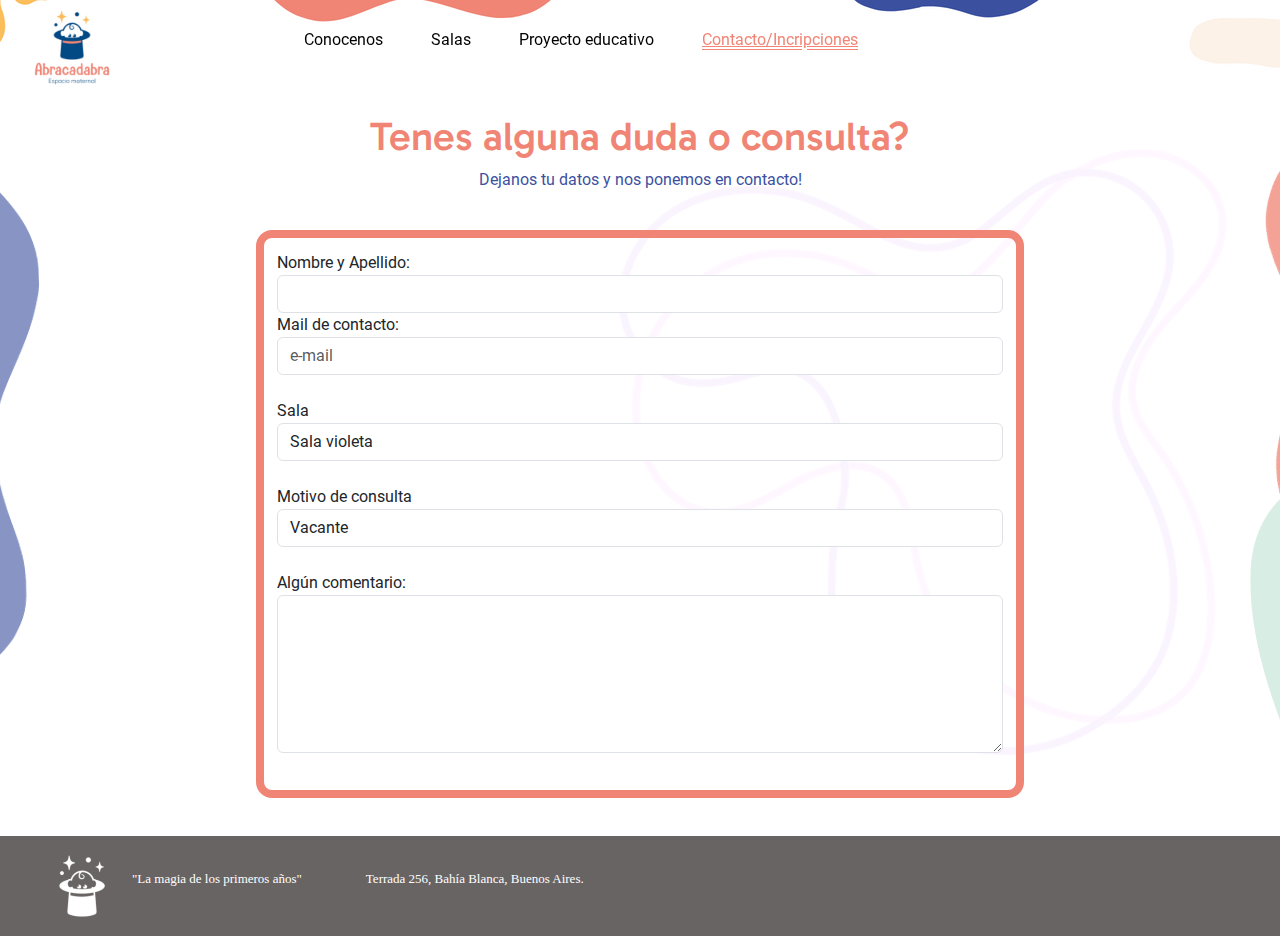
==== pages/contacto-inscripciones.html @ d8eabd09 "Primer commit" ====
<!DOCTYPE html>
<html lang="en">
<head>
    <meta charset="UTF-8">
    <meta name="viewport" content="width=device-width, initial-scale=1.0">
    <title>Contacto</title>
    <link rel="stylesheet" href="../css/bootstrap.min.css">
    <link rel="stylesheet" href="../scss/style.css">
    <link rel="icon" href="../img/logofavi.png"/>
</head>
<body>
    <header class="encabezado">
        <nav class="navbar navbar-expand-lg navbar-light">
            <div>
                <a href="../index.html">
                    <img class="logo1" src="../img/logo3.png" alt="">
                </a>
            </div>
            <button class="navbar-toggler" type="button" data-toggle="collapse" data-target="#navbarNav" aria-controls="navbarNav" aria-expanded="false" aria-label="Toggle navigation">
            <span class="navbar-toggler-icon"></span>
            </button>
            <div class="collapse navbar-collapse" id="navbarNav">
                <ul class="menu">
                    <li class="menu-item"><a href="./nosotros.html">Conocenos</a></li>
                    <li class="menu-item"><a href="./salas.html">Salas</a></li>
                    <li class="menu-item"><a href="./proyecto.html">Proyecto educativo</a></li>
                    <li class="menu-item active">Contacto/Incripciones</li>
                 </ul>
            </div>
        </nav>
    </header>
        <main>
            <div>
                <h1 class="tit">Tenes alguna duda o consulta?</h1>
                <p class="sub">Dejanos tu datos y nos ponemos en contacto!</p>
            </div>
                <div>
                    <form class="form">
                        <div class="form-group">
                            <label>Nombre y Apellido:</label>
                            <input type="email" class="form-control">
                            <label for="exampleFormControlInput1">Mail de contacto:</label>
                            <input type="email" class="form-control" placeholder="e-mail">
                        </div>
                        <div class="form-group">
                            <label >Sala</label>
                                <select class="form-control" id="exampleFormControlSelect1">
                                    <option>Sala violeta</option>
                                    <option>Sala amarilla</option>
                                    <option>Sala verde</option>
                                </select>
                        </div>
                        <div class="form-group">
                            <label for="exampleFormControlSelect1">Motivo de consulta</label>
                                <select class="form-control" id="exampleFormControlSelect1">
                                    <option>Vacante</option>
                                    <option>Horarios</option>
                                    <option>Precio</option>
                                    <option>Otra consulta</option>
                                </select>
                        </div>
                        
                        <div class="form-group comentario">
                            <label for="exampleFormControlTextarea1">Algún comentario:</label>
                            <textarea class="form-control" cols="26" rows="6"></textarea>
                        </div>
                    </form>
                </div>
        </main>
        <footer class="pie">
            <section class="pie1">
                <img id="log2" src="../img/logobyn.png" alt="">
                <p class="txtpie">"La magia de los primeros años"</p>
            </section>
            <section><p class="txtpie"> Terrada 256, Bahía Blanca, Buenos Aires.</p></section>
            
        </footer>
        <script src="https://code.jquery.com/jquery-3.2.1.slim.min.js" integrity="sha384-KJ3o2DKtIkvYIK3UENzmM7KCkRr/rE9/Qpg6aAZGJwFDMVNA/GpGFF93hXpG5KkN" crossorigin="anonymous"></script>
        <script src="https://cdn.jsdelivr.net/npm/popper.js@1.12.9/dist/umd/popper.min.js" integrity="sha384-ApNbgh9B+Y1QKtv3Rn7W3mgPxhU9K/ScQsAP7hUibX39j7fakFPskvXusvfa0b4Q" crossorigin="anonymous"></script>
        <script src="https://cdn.jsdelivr.net/npm/bootstrap@4.0.0/dist/js/bootstrap.min.js" integrity="sha384-JZR6Spejh4U02d8jOt6vLEHfe/JQGiRRSQQxSfFWpi1MquVdAyjUar5+76PVCmYl" crossorigin="anonymous"></script>
    
</body>
</html>
---- scss/style.css ----
@charset "UTF-8";
* {
  margin: 0;
  padding: 0;
  box-sizing: border-box;
}

a {
  text-decoration: none;
  bottom: auto;
  color: black;
}

@font-face {
  font-family: "gabarito";
  src: url(../font/gabarito.ttf);
}
@font-face {
  font-family: "roboto";
  src: url(../font/roboto.ttf);
}
.encabezado {
  background-image: url(../img/fondoheader7.png);
  padding-inline: 2rem;
  display: flex;
  align-items: center;
  flex-direction: row;
  position: sticky;
  top: 0;
  z-index: 999999999;
}
.encabezado .logo1 {
  height: 5rem;
}
.encabezado .menu {
  list-style-type: none;
  display: flex;
  padding-left: 12rem;
  flex-direction: row;
  flex-wrap: wrap;
  gap: 3rem;
}
.encabezado .menu .menu-item {
  font-family: "roboto";
  size-adjust: 1rem;
}
.encabezado .menu .menu-item.active {
  -webkit-text-decoration: underline double;
          text-decoration: underline double;
  color: #F08575;
}
.encabezado .menu .menu-item:hover {
  -webkit-text-decoration: underline double;
          text-decoration: underline double;
}

.text {
  padding-inline: 4rem;
  text-align: left;
  font-family: "roboto";
  order: 1;
}

.txttarj {
  font-family: "roboto";
  text-align: center;
  padding-inline: 1rem;
}

.tit {
  text-align: center;
  font-family: "gabarito";
  color: #F08575;
  padding-top: 1rem;
}

.tit.sec {
  color: #FBBE5B;
}

.sub {
  color: #3B509F;
  font-family: "roboto";
  padding-top: 0;
  text-align: center;
}

main {
  background-image: url(../img/fondoweb3.png);
}
main .cuerpo {
  display: flex;
  padding: 2rem;
}

.frente {
  width: 40%;
  order: 0;
  border: solid 10px #D1B5E5;
  border-top-left-radius: 2rem;
  border-top-right-radius: 2rem;
}

/* -----GRID Salas */
.fotosum {
  margin-block: 1rem;
  width: 100%;
  height: 70vh;
  padding-inline: 4rem;
  display: grid;
  grid-template-columns: 1.5fr 1fr 1fr;
  grid-template-rows: 1fr 1fr;
  grid-template-areas: "img1 img2 img3" "img1 img4 img3";
  grid-gap: 0.5rem;
}
.fotosum .img1 {
  background-image: url(../img/sum/sum.png);
  grid-area: img1;
}
.fotosum .img2 {
  background-image: url(../img/sum/sum2.png);
  grid-area: img2;
}
.fotosum .img3 {
  grid-area: img3;
  background-image: url(../img/sum/sum3.png);
}
.fotosum .img4 {
  grid-area: img4;
  background-image: url(..//img/sum/sum4.png);
}

.img {
  border-radius: 1rem;
  background-size: cover;
  background-position: center center;
}

.fotoamarilla {
  margin-block: 1rem;
  width: 100%;
  height: 70vh;
  padding-inline: 4rem;
  display: grid;
  grid-template-columns: 1.5fr 1fr 1fr;
  grid-template-rows: 1fr 1fr;
  grid-template-areas: "img5 img6 img7" "img5 img8 img9";
  gap: 0.5rem;
}
.fotoamarilla .img5 {
  grid-area: img5;
  background-image: url(../img/sala-amarilla/18.png);
}
.fotoamarilla .img6 {
  grid-area: img6;
  background-image: url(../img/sala-amarilla/17.png);
}
.fotoamarilla .img7 {
  grid-area: img7;
  background-image: url(../img/sala-amarilla/19.png);
}
.fotoamarilla .img8 {
  grid-area: img8;
  background-image: url(../img/sala-amarilla/20.png);
}
.fotoamarilla .img9 {
  grid-area: img9;
  background-image: url(../img/sala-amarilla/21.png);
}

.fotosiesta {
  margin-block: 1rem;
  width: 100%;
  height: 70vh;
  padding-inline: 4rem;
  display: grid;
  grid-template-columns: 1.5fr 1fr 1fr;
  grid-template-rows: 1fr 1fr;
  grid-template-areas: "img10 img11 img12" "img10 img11 img13";
  gap: 0.5rem;
}
.fotosiesta .img10 {
  grid-area: img10;
  background-image: url(../img/sala-siesta/16.png);
}
.fotosiesta .img11 {
  grid-area: img11;
  background-image: url(../img/sala-siesta/15.png);
}
.fotosiesta .img12 {
  grid-area: img12;
  background-image: url(../img/sala-siesta/14.png);
}
.fotosiesta .img13 {
  grid-area: img13;
  background-image: url(../img/sala-siesta/13.png);
}

.tarjetas {
  justify-content: center;
  text-align: center;
  padding-block: 2rem;
}

.tarjeta {
  width: 70%;
  border-radius: 10rem;
  justify-content: center;
}

.foto {
  height: 15rem;
  border: solid 4px pink;
  border-radius: 1rem;
}

.divbanner {
  justify-content: center;
  align-content: center;
  padding-left: 10%;
  padding-block: 2rem;
}
.divbanner .banner {
  width: 80%;
}

.pie {
  background-color: #696464;
  border-top: white 2px;
  display: flex;
  align-items: center;
  padding-inline: 2rem;
  gap: 4rem;
}
.pie .pie1 {
  display: flex;
  align-items: center;
}
.pie .logo2 {
  height: 4rem;
}
.pie .txtpie {
  color: white;
  font-family: Cambria, Cochin, Georgia, Times, "Times New Roman", serif;
  font-size: small;
}

/*------------ Contacto/Inscripción------------*/
.form {
  font-family: "roboto";
  border: solid #F08575 8px;
  border-radius: 1rem;
  padding: 0.8rem;
  margin: 3% 20%;
}
.form .form-group {
  padding-bottom: 1.5rem;
}
.form .comentario {
  align-content: center;
}

/* -----------Responsive----------------- */
@media screen and (max-width: 840px) {
  .logo1 {
    height: 4rem;
  }
  .cuerpo {
    flex-direction: column;
    flex-wrap: wrap;
  }
  .frente {
    width: 90%;
    flex: 1;
  }
  .text {
    padding-inline: 0;
    flex-wrap: wrap;
  }
  .fotosum {
    display: flex;
    flex-direction: column;
    padding-inline: 1rem;
    height: 250vh;
  }
  .img {
    flex: 1;
  }
  .fotoamarilla {
    display: flex;
    flex-direction: column;
    padding-inline: 1rem;
    height: 250vh;
  }
  .fotosiesta {
    display: flex;
    flex-direction: column;
    padding-inline: 1rem;
    height: 250vh;
  }
  .foto.cui {
    order: 2;
  }
  .text.cui {
    order: 1;
  }
  .divbanner {
    padding: 0;
  }
  .banner {
    width: 100%;
    padding: 0;
  }
  .tarjeta {
    width: 50%;
  }
}/*# sourceMappingURL=style.css.map */
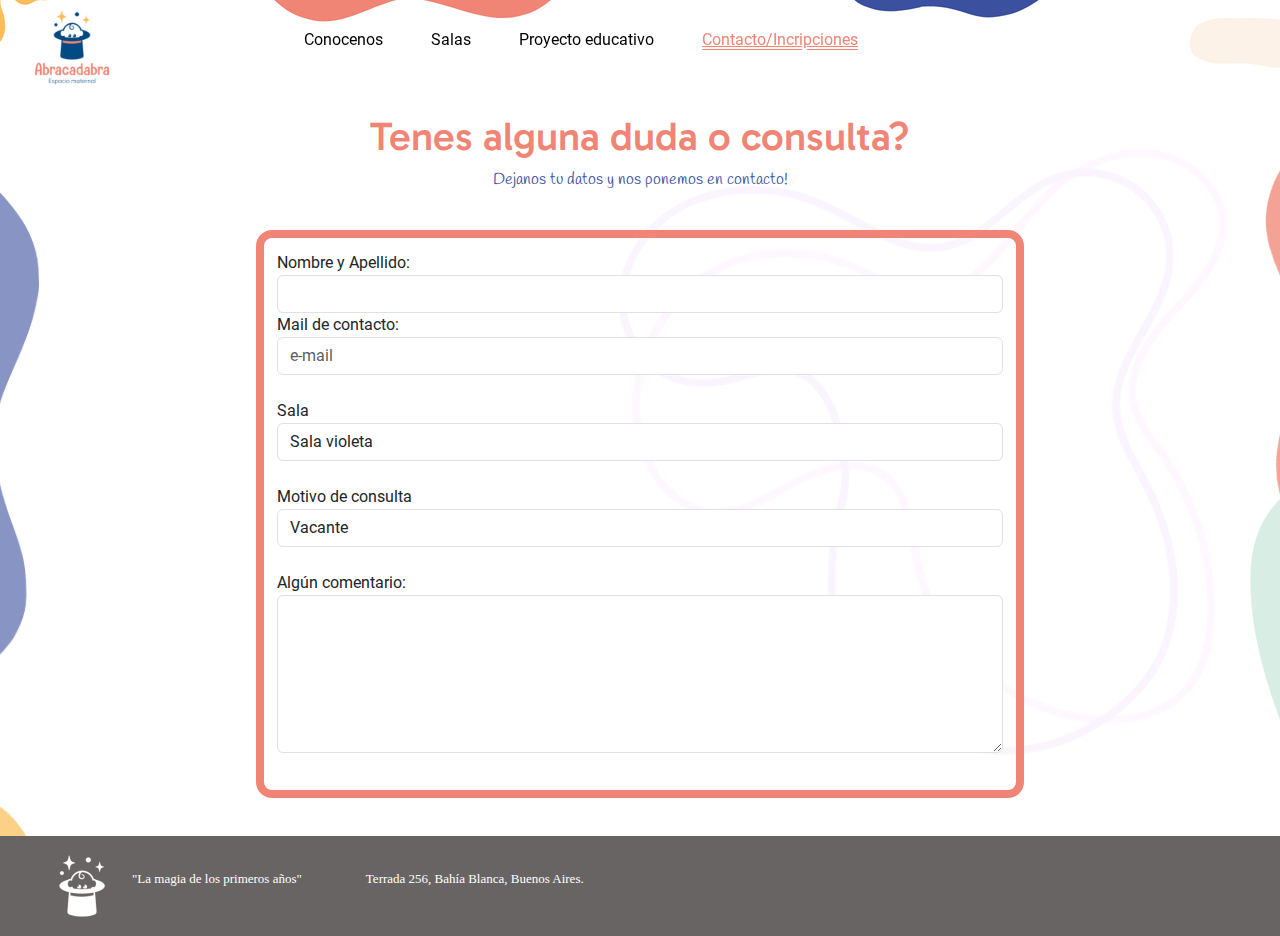
==== commit 46f8b581: "Animaciones y actualizaciones" ====
--- a/pages/contacto-inscripciones.html
+++ b/pages/contacto-inscripciones.html
@@ -4,6 +4,7 @@
     <meta charset="UTF-8">
     <meta name="viewport" content="width=device-width, initial-scale=1.0">
     <title>Contacto</title>
+    <link rel="stylesheet" href="https://cdnjs.cloudflare.com/ajax/libs/animate.css/4.1.1/animate.min.css"/>
     <link rel="stylesheet" href="../css/bootstrap.min.css">
     <link rel="stylesheet" href="../scss/style.css">
     <link rel="icon" href="../img/logofavi.png"/>
@@ -31,7 +32,7 @@
     </header>
         <main>
             <div>
-                <h1 class="tit">Tenes alguna duda o consulta?</h1>
+                <h1 class="tit animate__animated animate__bounceInLeft">Tenes alguna duda o consulta?</h1>
                 <p class="sub">Dejanos tu datos y nos ponemos en contacto!</p>
             </div>
                 <div>
--- a/scss/style.css
+++ b/scss/style.css
@@ -19,8 +19,12 @@
   font-family: "roboto";
   src: url(../font/roboto.ttf);
 }
+@font-face {
+  font-family: "handle";
+  src: url(../../font/handle.ttf);
+}
 .encabezado {
-  background-image: url(../img/fondoheader7.png);
+  background-image: url(../../img/fondoheader7.png);
   padding-inline: 2rem;
   display: flex;
   align-items: center;
@@ -43,6 +47,7 @@
 .encabezado .menu .menu-item {
   font-family: "roboto";
   size-adjust: 1rem;
+  transition: 1s;
 }
 .encabezado .menu .menu-item.active {
   -webkit-text-decoration: underline double;
@@ -52,6 +57,7 @@
 .encabezado .menu .menu-item:hover {
   -webkit-text-decoration: underline double;
           text-decoration: underline double;
+  transform: scale(1.1);
 }
 
 .text {
@@ -61,7 +67,7 @@
   order: 1;
 }
 
-.txttarj {
+.tarjeta__txt {
   font-family: "roboto";
   text-align: center;
   padding-inline: 1rem;
@@ -74,23 +80,53 @@
   padding-top: 1rem;
 }
 
+.tarjeta__tit {
+  text-align: center;
+  font-family: "gabarito";
+  color: #F08575;
+  padding-top: 0.5rem;
+}
+
 .tit.sec {
   color: #FBBE5B;
 }
 
 .sub {
   color: #3B509F;
-  font-family: "roboto";
+  font-family: "handle";
   padding-top: 0;
   text-align: center;
 }
 
 main {
   background-image: url(../img/fondoweb3.png);
+  flex-grow: 1;
 }
 main .cuerpo {
   display: flex;
   padding: 2rem;
+}
+
+body {
+  display: flex;
+  flex-direction: column;
+  min-height: 100vh;
+}
+
+.tarjeta__cuerpo {
+  border-radius: 1.5rem;
+  padding-bottom: 0.5rem;
+  margin-block: 0.5rem;
+  border-radius: 1.5rem;
+  background-color: rgb(247, 247, 247);
+}
+
+.tarjeta__info {
+  display: flex;
+  flex-direction: column;
+  text-align: center;
+  border-radius: 1.5rem;
+  background-color: rgb(160, 160, 160);
 }
 
 .frente {
@@ -136,6 +172,11 @@
   background-position: center center;
 }
 
+.img:hover {
+  transform: scale(1.08);
+  transition: 1s;
+}
+
 .fotoamarilla {
   margin-block: 1rem;
   width: 100%;
@@ -199,18 +240,23 @@
 .tarjetas {
   justify-content: center;
   text-align: center;
-  padding-block: 2rem;
+  padding-block: 1rem;
 }
 
 .tarjeta {
   width: 70%;
   border-radius: 10rem;
   justify-content: center;
+  transition: 1s;
+}
+
+.tarjeta:hover {
+  transform: scale(1.15);
 }
 
 .foto {
   height: 15rem;
-  border: solid 4px pink;
+  border: solid 4px #F08575;
   border-radius: 1rem;
 }
 
@@ -265,6 +311,9 @@
   .logo1 {
     height: 4rem;
   }
+  main {
+    background-size: contain;
+  }
   .cuerpo {
     flex-direction: column;
     flex-wrap: wrap;
@@ -314,4 +363,8 @@
   .tarjeta {
     width: 50%;
   }
+  .encabezado {
+    background-image: url(../../img/fondoheadercel.png);
+    justify-content: center;
+  }
 }/*# sourceMappingURL=style.css.map */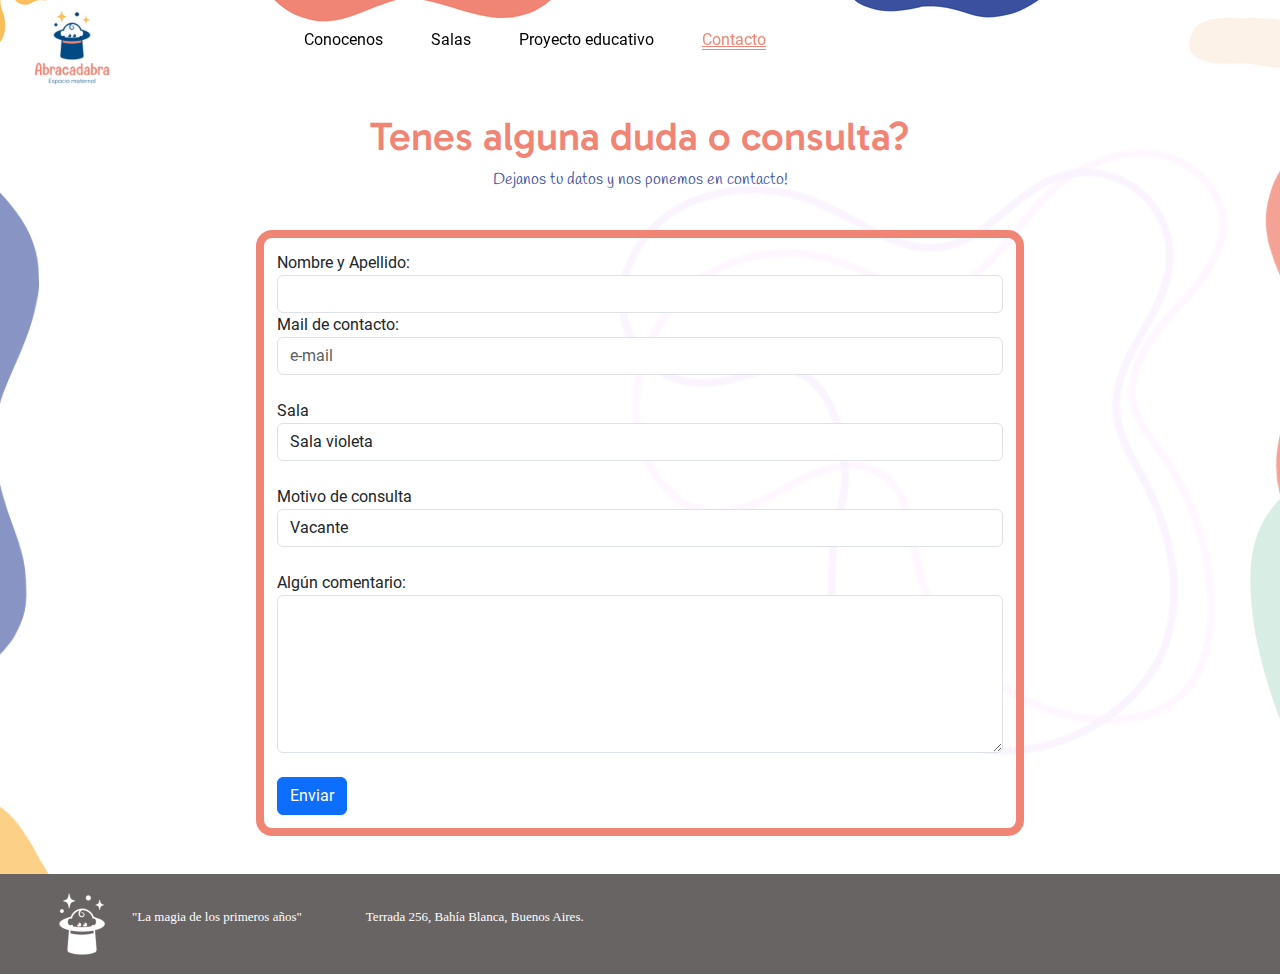
==== commit 32e488d8: "Ajustes entrega Final" ====
--- a/pages/contacto-inscripciones.html
+++ b/pages/contacto-inscripciones.html
@@ -4,6 +4,7 @@
     <meta charset="UTF-8">
     <meta name="viewport" content="width=device-width, initial-scale=1.0">
     <title>Contacto</title>
+    <meta name="description" content="Dejanos tu duda o cosnulta para que nos pongamos en contacto">
     <link rel="stylesheet" href="https://cdnjs.cloudflare.com/ajax/libs/animate.css/4.1.1/animate.min.css"/>
     <link rel="stylesheet" href="../css/bootstrap.min.css">
     <link rel="stylesheet" href="../scss/style.css">
@@ -25,7 +26,7 @@
                     <li class="menu-item"><a href="./nosotros.html">Conocenos</a></li>
                     <li class="menu-item"><a href="./salas.html">Salas</a></li>
                     <li class="menu-item"><a href="./proyecto.html">Proyecto educativo</a></li>
-                    <li class="menu-item active">Contacto/Incripciones</li>
+                    <li class="menu-item active">Contacto</li>
                  </ul>
             </div>
         </nav>
@@ -65,6 +66,7 @@
                             <label for="exampleFormControlTextarea1">Algún comentario:</label>
                             <textarea class="form-control" cols="26" rows="6"></textarea>
                         </div>
+                        <input class="btn btn-primary" type="reset" value="Enviar">
                     </form>
                 </div>
         </main>
--- a/scss/style.css
+++ b/scss/style.css
@@ -85,6 +85,7 @@
   font-family: "gabarito";
   color: #F08575;
   padding-top: 0.5rem;
+  padding-inline: 0.5rem;
 }
 
 .tit.sec {
@@ -119,6 +120,7 @@
   margin-block: 0.5rem;
   border-radius: 1.5rem;
   background-color: rgb(247, 247, 247);
+  font-size: 0.9rem;
 }
 
 .tarjeta__info {
@@ -206,7 +208,35 @@
 }
 .fotoamarilla .img9 {
   grid-area: img9;
-  background-image: url(../img/sala-amarilla/21.png);
+  background-image: url(../../img/sala-amarilla/21.png);
+}
+
+.fotosverde {
+  display: grid;
+  margin-block: 1rem;
+  width: 100%;
+  height: 70vh;
+  padding-inline: 4rem;
+  grid-template-columns: 1.5fr 1fr 1fr;
+  grid-template-rows: 1fr 1fr;
+  grid-template-areas: "img14 img17 img15" "img14 img17 img16";
+  gap: 0.5rem;
+}
+.fotosverde .img14 {
+  grid-area: img14;
+  background-image: url(../../img/sala-verde/verde1.png);
+}
+.fotosverde .img15 {
+  grid-area: img15;
+  background-image: url(../../img/sala-verde/verde2.jpg);
+}
+.fotosverde .img16 {
+  grid-area: img16;
+  background-image: url(../../img/sala-verde/verde3.png);
+}
+.fotosverde .img17 {
+  grid-area: img17;
+  background-image: url(../../img/sala-verde/verde4.png);
 }
 
 .fotosiesta {
@@ -347,6 +377,12 @@
     padding-inline: 1rem;
     height: 250vh;
   }
+  .fotosverde {
+    display: flex;
+    flex-direction: column;
+    padding-inline: 1rem;
+    height: 250vh;
+  }
   .foto.cui {
     order: 2;
   }
